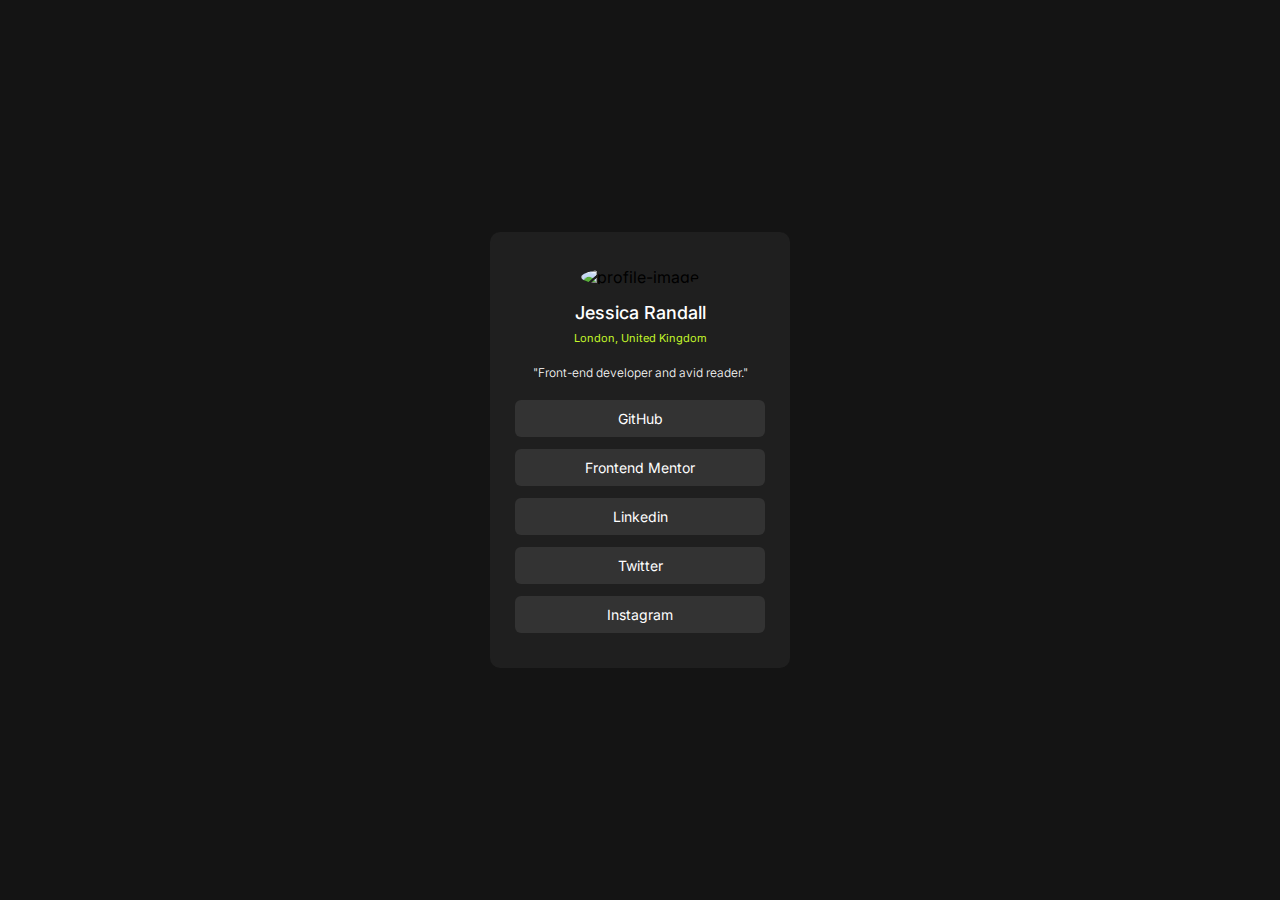
==== social link.html @ 0feae405 "Add files via upload" ====
<!DOCTYPE html>
<html lang="en">
<head>
  <meta charset="UTF-8">
  <meta name="viewport" content="width=device-width, initial-scale=1.0"> <!-- displays site properly based on user's device -->

  <link rel="icon" type="image/png" sizes="32x32" href="./assets/images/favicon-32x32.png">
  <link rel="preconnect" href="https://fonts.googleapis.com">
<link rel="preconnect" href="https://fonts.gstatic.com" crossorigin>
<link href="https://fonts.googleapis.com/css2?family=Inter:ital,opsz,wght@0,14..32,100..900;1,14..32,100..900&display=swap" rel="stylesheet">
  
  <title>Frontend Mentor | Social links profile</title>

  <!-- Feel free to remove these styles or customise in your own stylesheet 👍 -->
  <style>
  body{
    padding: 0;
    margin: 0;
    background-color: var(--Grey900);
    font-family: inter;
  }
   :root{
--Green: hsl(75, 94%, 57%);
--White: hsl(0, 0%, 100%);
--Grey700: hsl(0, 0%, 20%);
--Grey800: hsl(0, 0%, 12%);
--Grey900: hsl(0, 0%, 8%);
   }
   .links:hover{
    background-color: var(--Green);
    color: #000;
    cursor: pointer;
    font-weight: 500;
   }
   @media (min-width: 768px){
    
   img{
    height: 60px;
    width: 60px;
    border-radius: 50%;
   }
   main{
    display: flex;
    justify-content: center;
    align-items: center;
    height: 100vh;
   }
   .container{
    width: 230px;
    background-color: var(--Grey800);
    padding: 35px;
    border-radius: 10px;
    display: flex;
    flex-direction: column;
    justify-content: center;
    align-items: center;
   }
   .texts{
    text-align: center;
   }
   .links{
    width: 100%;
    padding: 10px;
    background-color: var(--Grey700);
    color: var(--White);
    text-align: center;
    font-size: 14px;
    border-radius: 6px;
   }
   .links:not(:nth-last-child(1)){
    margin-bottom: 12px;
   }
   h1{
    font-size: 18px;
    color: var(--White);
    font-weight: 500;
    margin-top: 15px;
    margin-bottom: 8px;
   }
   p{
    margin: 0;
   }
   .descript{
    font-size: 12px;
    color: var(--White);
    margin-bottom: 20px;
    font-weight: 300;
   }
   .location{
    color: var(--Green);
    font-size: 11px;
    margin-bottom: 20px;
   }
   }
   @media (max-width: 768px){
    
   img{
    height: 60px;
    width: 60px;
    border-radius: 50%;
   }
   main{
    display: flex;
    justify-content: center;
    align-items: center;
    height: 100vh;
   }
   .container{
    width: 230px;
    background-color: var(--Grey800);
    padding: 30px;
    border-radius: 10px;
    display: flex;
    flex-direction: column;
    justify-content: center;
    align-items: center;
   }
   .texts{
    text-align: center;
   }
   .links{
    width: 100%;
    padding: 10px;
    background-color: var(--Grey700);
    color: var(--White);
    text-align: center;
    font-size: 12px;
    border-radius: 6px;
   }
   .links:not(:nth-last-child(1)){
    margin-bottom: 12px;
   }
   h1{
    font-size: 18px;
    color: var(--White);
    font-weight: 500;
    margin-top: 15px;
    margin-bottom: 8px;
   }
   p{
    margin: 0;
   }
   .descript{
    font-size: 12px;
    color: var(--White);
    margin-bottom: 20px;
    font-weight: 300;
   }
   .location{
    color: var(--Green);
    font-size: 12px;
    margin-bottom: 20px;
   }
   }
  </style>
</head>
<body>
<main>
  <div class="container">
    <div class="image">
      <img src="./assets/images/avatar-jessica.jpeg" alt="profile-image">
    </div>
    <div class="texts">
      <h1>Jessica Randall</h1>
      <p class="location">London, United Kingdom</p>
      <p class="descript">"Front-end developer and avid reader."</p>
    </div>
    <div class="links">GitHub</div>
    <div class="links">Frontend Mentor</div>
    <div class="links">Linkedin</div>
    <div class="links">Twitter</div>
    <div class="links">Instagram</div>
  </div>
</main>
</body>
</html>
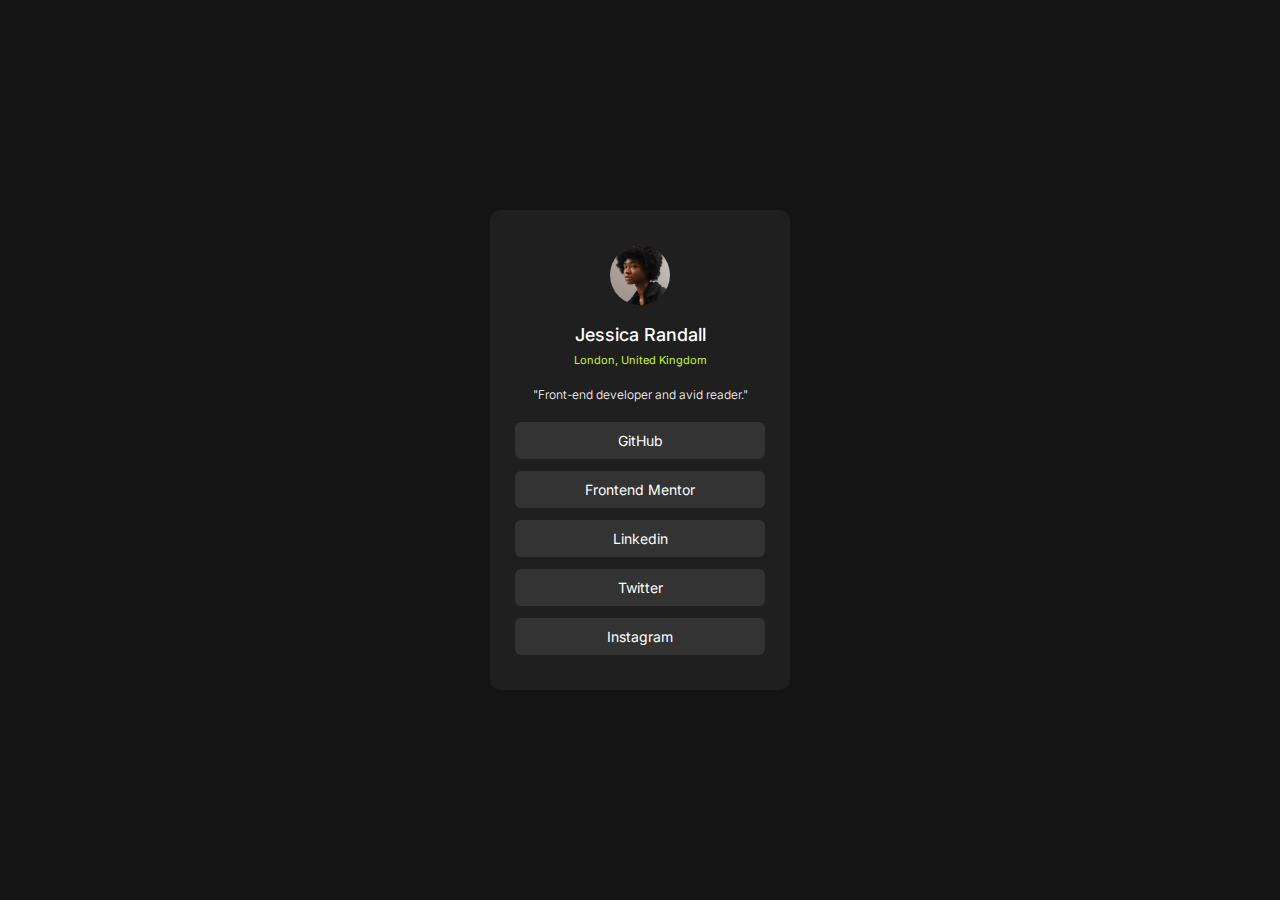
==== commit 007ac43b: "Update social link.html" ====
--- a/social link.html
+++ b/social link.html
@@ -4,7 +4,7 @@
   <meta charset="UTF-8">
   <meta name="viewport" content="width=device-width, initial-scale=1.0"> <!-- displays site properly based on user's device -->
 
-  <link rel="icon" type="image/png" sizes="32x32" href="./assets/images/favicon-32x32.png">
+  <link rel="icon" type="image/png" sizes="32x32" href="favicon-32x32.png">
   <link rel="preconnect" href="https://fonts.googleapis.com">
 <link rel="preconnect" href="https://fonts.gstatic.com" crossorigin>
 <link href="https://fonts.googleapis.com/css2?family=Inter:ital,opsz,wght@0,14..32,100..900;1,14..32,100..900&display=swap" rel="stylesheet">
@@ -158,7 +158,7 @@
 <main>
   <div class="container">
     <div class="image">
-      <img src="./assets/images/avatar-jessica.jpeg" alt="profile-image">
+      <img src="avatar-jessica.jpeg" alt="profile-image">
     </div>
     <div class="texts">
       <h1>Jessica Randall</h1>
